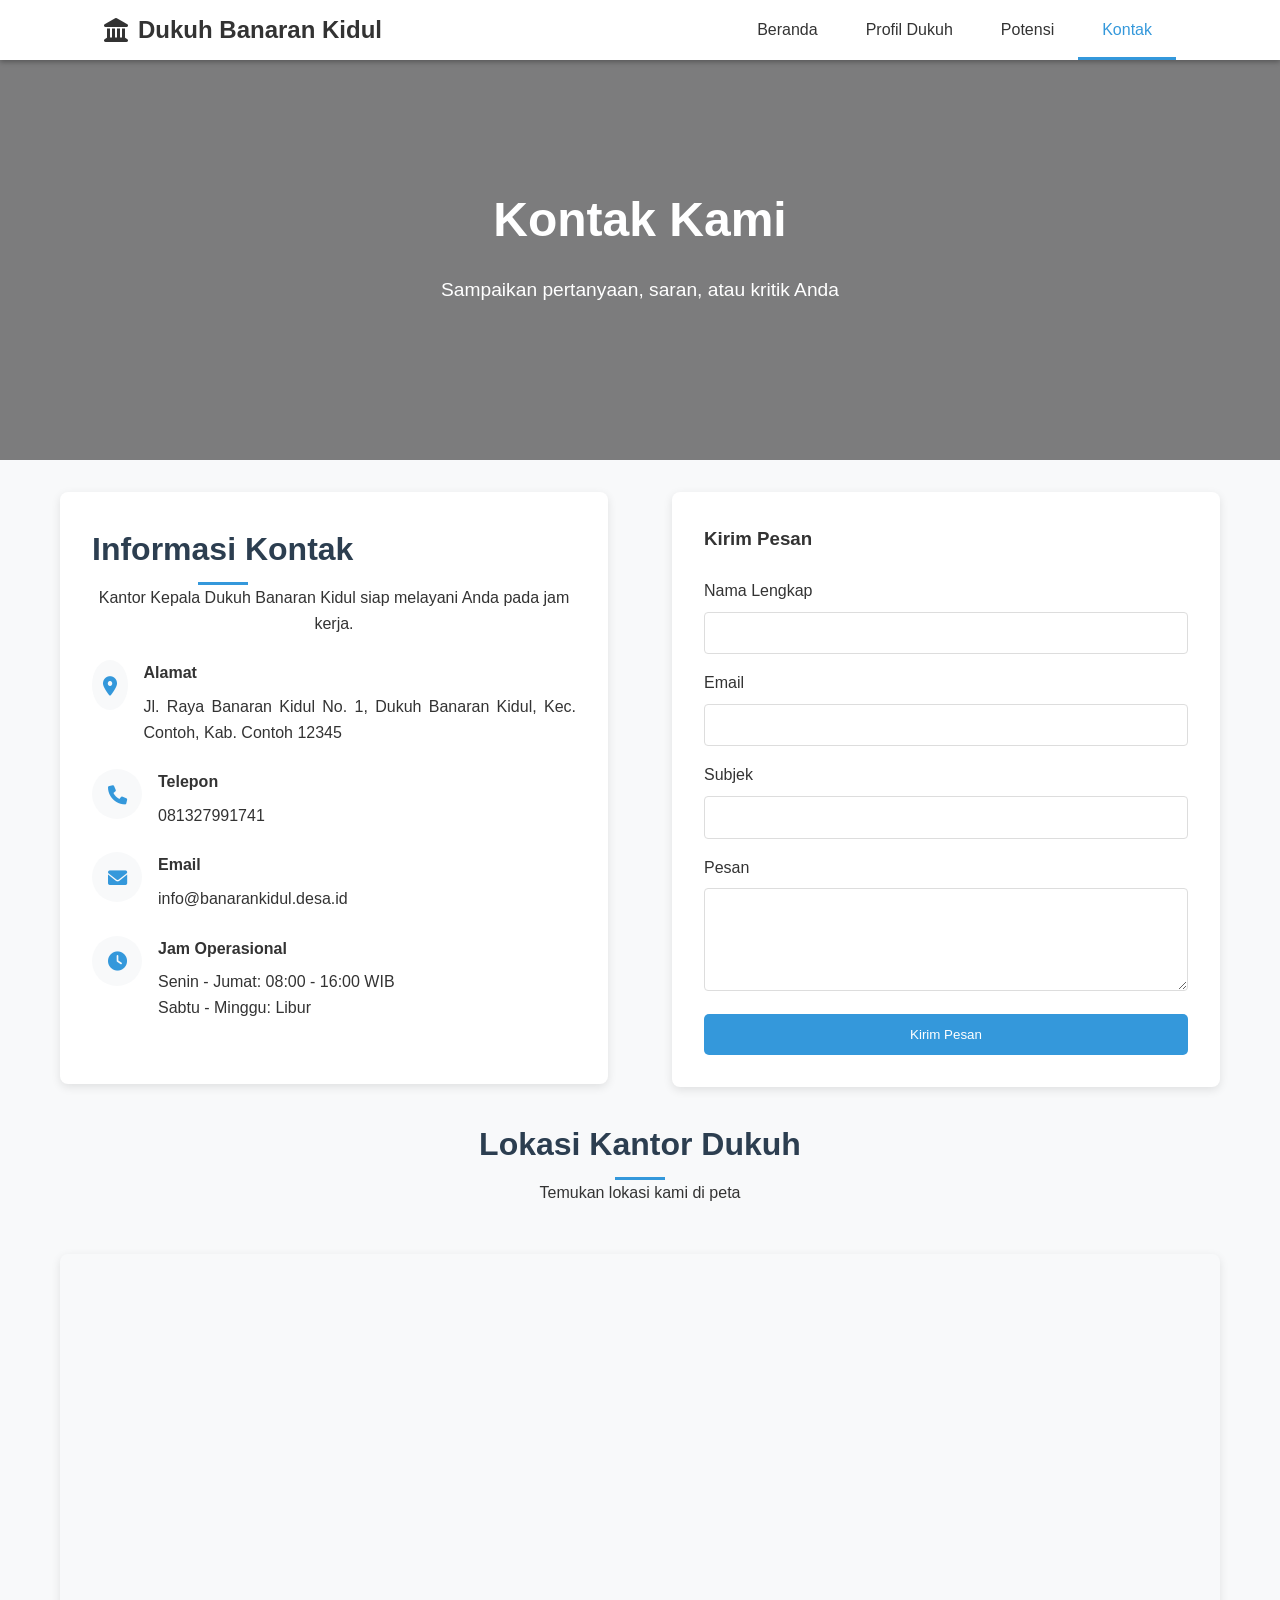
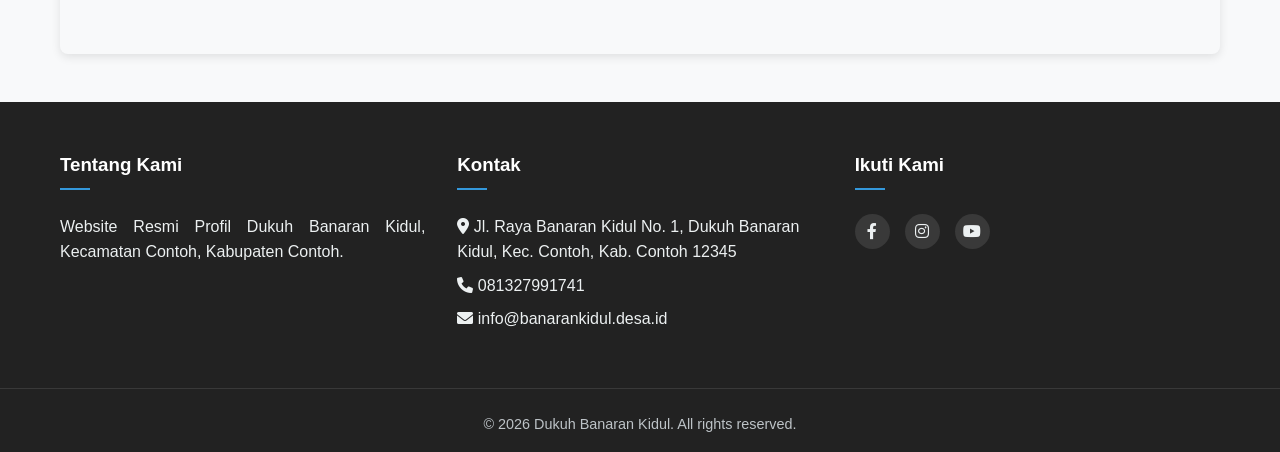
==== contact.html @ 7374b378 "first commit" ====
<!DOCTYPE html>
<html lang="id">
<head>
    <meta charset="UTF-8">
    <meta name="viewport" content="width=device-width, initial-scale=1.0">
    <title>Kontak - Dukuh Banaran Kidul</title>
    <link rel="icon" type="image/svg+xml" href="data:image/svg+xml,%3Csvg xmlns='http://www.w3.org/2000/svg' viewBox='0 0 64 64'%3E%3Crect width='64' height='64' rx='12' fill='%233498db'/%3E%3Cpath d='M16 30 L32 18 L48 30 V50 H16 Z' fill='%23ffffff'/%3E%3Crect x='26' y='34' width='12' height='16' fill='%233498db'/%3E%3C/svg%3E">
    <link rel="stylesheet" href="css/style.css">
    <link rel="stylesheet" href="https://cdnjs.cloudflare.com/ajax/libs/font-awesome/6.0.0/css/all.min.css">
</head>
<body>

    <!-- Preloader -->
    <div id="preloader">
        <div class="loader-spinner"></div>
        <div class="loader-text">SELAMAT DATANG</div>
    </div>

    <!-- Header -->
    <header>
        <nav class="navbar">
            <a href="index.html" class="logo">
                <i class="fas fa-landmark"></i> Dukuh Banaran Kidul
            </a>
            <div class="menu-toggle">
                <i class="fas fa-bars"></i>
            </div>
            <ul class="nav-links">
                <li><a href="index.html">Beranda</a></li>
                <li><a href="profile.html">Profil Dukuh</a></li>
                <li class="dropdown">
                    <a href="#" class="dropdown-toggle">Potensi</a>
                    <div class="dropdown-content">
                        <a href="tourism.html">Wisata</a>
                        <a href="posyandu.html">Posyandu</a>
                        <a href="umkm.html">UMKM</a>
                        <a href="gallery.html">Galeri Kegiatan</a>
                    </div>
                </li>
                <li><a href="contact.html" class="active">Kontak</a></li>
            </ul>
        </nav>
    </header>

    <!-- Page Header -->
    <div class="hero" style="background-image: linear-gradient(rgba(0,0,0,0.5), rgba(0,0,0,0.5)), url('https://placehold.co/1920x600/e67e22/ffffff?text=Hubungi+Kami');">
        <div class="hero-content">
            <h1>Kontak Kami</h1>
            <p>Sampaikan pertanyaan, saran, atau kritik Anda</p>
        </div>
    </div>

    <!-- Contact Info & Form -->
    <section class="container">
        <div class="grid contact-grid">
            
            <!-- Info -->
            <div class="contact-info">
                <div class="section-title" style="text-align: left;">
                    <h2>Informasi Kontak</h2>
                    <p>Kantor Kepala Dukuh Banaran Kidul siap melayani Anda pada jam kerja.</p>
                </div>
                
                <div style="margin-bottom: 2rem;">
                    <div style="display: flex; gap: 1rem; margin-bottom: 1.5rem;">
                        <div style="width: 50px; height: 50px; background: var(--light-bg); display: flex; align-items: center; justify-content: center; border-radius: 50%; color: var(--secondary-color); font-size: 1.2rem;">
                            <i class="fas fa-map-marker-alt"></i>
                        </div>
                        <div>
                            <h4 style="margin-bottom: 0.5rem;">Alamat</h4>
                            <p id="contact-address">Jl. Raya Banaran Kidul No. 1, Dukuh Banaran Kidul, Kec. Contoh, Kab. Contoh</p>
                        </div>
                    </div>

                    <div style="display: flex; gap: 1rem; margin-bottom: 1.5rem;">
                        <div style="width: 50px; height: 50px; background: var(--light-bg); display: flex; align-items: center; justify-content: center; border-radius: 50%; color: var(--secondary-color); font-size: 1.2rem;">
                            <i class="fas fa-phone"></i>
                        </div>
                        <div>
                            <h4 style="margin-bottom: 0.5rem;">Telepon</h4>
                            <p id="contact-phone">081327991741</p>
                        </div>
                    </div>

                    <div style="display: flex; gap: 1rem; margin-bottom: 1.5rem;">
                        <div style="width: 50px; height: 50px; background: var(--light-bg); display: flex; align-items: center; justify-content: center; border-radius: 50%; color: var(--secondary-color); font-size: 1.2rem;">
                            <i class="fas fa-envelope"></i>
                        </div>
                        <div>
                            <h4 style="margin-bottom: 0.5rem;">Email</h4>
                            <p id="contact-email">info@banarankidul.desa.id</p>
                        </div>
                    </div>

                    <div style="display: flex; gap: 1rem; margin-bottom: 1.5rem;">
                        <div style="width: 50px; height: 50px; background: var(--light-bg); display: flex; align-items: center; justify-content: center; border-radius: 50%; color: var(--secondary-color); font-size: 1.2rem;">
                            <i class="fas fa-clock"></i>
                        </div>
                        <div>
                            <h4 style="margin-bottom: 0.5rem;">Jam Operasional</h4>
                            <p>Senin - Jumat: 08:00 - 16:00 WIB<br>Sabtu - Minggu: Libur</p>
                        </div>
                    </div>
                </div>
            </div>

            <!-- Form -->
            <div class="contact-form">
                <h3 style="margin-bottom: 1.5rem;">Kirim Pesan</h3>
                <form onsubmit="event.preventDefault(); alert('Terima kasih! Pesan Anda telah terkirim (Simulasi).');">
                    <div style="margin-bottom: 1rem;">
                        <label for="name" style="display: block; margin-bottom: 0.5rem;">Nama Lengkap</label>
                        <input type="text" id="name" style="width: 100%; padding: 0.8rem; border: 1px solid #ddd; border-radius: 4px;" required>
                    </div>
                    <div style="margin-bottom: 1rem;">
                        <label for="email" style="display: block; margin-bottom: 0.5rem;">Email</label>
                        <input type="email" id="email" style="width: 100%; padding: 0.8rem; border: 1px solid #ddd; border-radius: 4px;" required>
                    </div>
                    <div style="margin-bottom: 1rem;">
                        <label for="subject" style="display: block; margin-bottom: 0.5rem;">Subjek</label>
                        <input type="text" id="subject" style="width: 100%; padding: 0.8rem; border: 1px solid #ddd; border-radius: 4px;" required>
                    </div>
                    <div style="margin-bottom: 1rem;">
                        <label for="message" style="display: block; margin-bottom: 0.5rem;">Pesan</label>
                        <textarea id="message" rows="5" style="width: 100%; padding: 0.8rem; border: 1px solid #ddd; border-radius: 4px;" required></textarea>
                    </div>
                    <button type="submit" class="btn" style="width: 100%;">Kirim Pesan</button>
                </form>
            </div>

        </div>
    </section>

    <!-- Map -->
    <section class="container">
        <div class="section-title">
            <h2>Lokasi Kantor Dukuh</h2>
            <p>Temukan lokasi kami di peta</p>
        </div>
        <div class="contact-map">
            <iframe 
                width="100%" 
                height="100%" 
                frameborder="0" 
                scrolling="no" 
                marginheight="0" 
                marginwidth="0" 
                src="https://maps.google.com/maps?q=-7.801368,110.364756&hl=id&z=15&amp;output=embed">
            </iframe>
        </div>
    </section>

    <!-- Footer -->
    <footer>
        <div class="footer-content">
            <div class="footer-section">
                <h3>Tentang Kami</h3>
                <p id="footer-desc">Website Resmi Profil Dukuh Banaran Kidul.</p>
            </div>
            <div class="footer-section">
                <h3>Kontak</h3>
                <ul class="footer-links">
                    <li><i class="fas fa-map-marker-alt"></i> <span id="footer-address">Alamat Dukuh</span></li>
                    <li><i class="fas fa-phone"></i> <span id="footer-phone">Telepon</span></li>
                    <li><i class="fas fa-envelope"></i> <span id="footer-email">Email</span></li>
                </ul>
            </div>
            <div class="footer-section">
                <h3>Ikuti Kami</h3>
                <div class="social-links">
                    <a href="#" id="social-fb"><i class="fab fa-facebook-f"></i></a>
                    <a href="#" id="social-ig"><i class="fab fa-instagram"></i></a>
                    <a href="#" id="social-yt"><i class="fab fa-youtube"></i></a>
                </div>
            </div>
        </div>
        <div class="copyright">
            &copy; 2026 Dukuh Banaran Kidul. All rights reserved.
        </div>
    </footer>

    <script src="js/script.js"></script>
    <script>
        // Update contact specific info from config
        window.addEventListener('load', async () => {
            try {
                const response = await fetch('data/config.json');
                const config = await response.json();
                
                const cAddress = document.getElementById('contact-address');
                const cPhone = document.getElementById('contact-phone');
                const cEmail = document.getElementById('contact-email');

                if (cAddress) cAddress.textContent = config.address;
                if (cPhone) cPhone.textContent = config.phone;
                if (cEmail) cEmail.textContent = config.email;

            } catch (e) { console.error(e); }
        });
    </script>
</body>
</html>
---- css/style.css ----
:root {
    --primary-color: #2c3e50; /* Dark blue/gray */
    --secondary-color: #3498db; /* Blue matching navbar hover */
    --accent-color: #e67e22; /* Orange */
    --text-color: #333;
    --light-bg: #f8f9fa;
    --white: #ffffff;
    --footer-bg: #222222; /* Match navbar */
    --footer-text: #ecf0f1;
    --transition: all 0.3s ease;
    
    /* Navbar Theme Variables - Reverted to Light/Transparent */
    --navbar-bg: #ffffff;
    --navbar-text: #333333;
    --navbar-hover: #3498db; 
    --dropdown-bg: rgba(255, 255, 255, 0.95); /* Transparent White */
}

* {
    margin: 0;
    padding: 0;
    box-sizing: border-box;
    font-family: 'Segoe UI', Tahoma, Geneva, Verdana, sans-serif;
}

body {
    line-height: 1.6;
    color: var(--text-color);
    background-color: var(--light-bg);
    overflow-x: hidden; /* Prevent horizontal scroll due to animations */
}

a {
    text-decoration: none;
    color: inherit;
}

p {
    text-align: justify;
}

/* Header & Navigation */
header {
    background-color: var(--navbar-bg);
    box-shadow: 0 2px 5px rgba(0,0,0,0.3);
    position: sticky;
    top: 0;
    z-index: 1000;
}

.navbar {
    display: flex;
    justify-content: space-between;
    align-items: center;
    padding: 0 5%;
    max-width: 1200px;
    margin: 0 auto;
    height: 60px;
}

.logo {
    font-size: 1.5rem;
    font-weight: bold;
    color: var(--navbar-text);
    display: flex;
    align-items: center;
    gap: 10px;
}

.nav-links {
    display: flex;
    list-style: none;
    gap: 0;
    height: 100%;
    align-items: center;
}

.nav-links li {
    height: 100%;
    display: flex;
    align-items: center;
}

.nav-links li a {
    color: var(--navbar-text);
    font-weight: 500;
    padding: 0 1.5rem;
    height: 100%;
    display: flex;
    align-items: center;
    border-radius: 0;
    position: relative; /* For ::after positioning */
    transition: color 0.3s ease;
}

/* Underline animation using pseudo-element */
.nav-links li a::after {
    content: '';
    position: absolute;
    bottom: 0;
    left: 0;
    width: 0;
    height: 3px;
    background-color: var(--navbar-hover);
    transition: width 0.3s ease;
}

.nav-links li a:hover, .nav-links li a.active {
    background-color: transparent;
    color: var(--navbar-hover);
}

.nav-links li a:hover::after, .nav-links li a.active::after {
    width: 100%;
}

/* Dropdown Menu */
.dropdown {
    position: relative;
    height: 100%;
}

.dropdown-content {
    display: block; /* Always block for animation, control with visibility */
    visibility: hidden;
    position: absolute;
    background-color: var(--dropdown-bg);
    backdrop-filter: blur(10px); /* Glassmorphism effect */
    -webkit-backdrop-filter: blur(10px);
    min-width: 220px;
    box-shadow: 0 5px 15px rgba(0,0,0,0.1);
    z-index: 1001;
    border-radius: 0 0 4px 4px;
    top: 100%;
    left: 0;
    opacity: 0;
    transform: translateY(10px) scaleY(0.95);
    transform-origin: top center;
    transition: opacity 0.3s cubic-bezier(0.4, 0, 0.2, 1), 
                transform 0.3s cubic-bezier(0.4, 0, 0.2, 1),
                visibility 0.3s;
}

/* Show dropdown when active (clicked) */
.dropdown.active .dropdown-content {
    visibility: visible;
    opacity: 1;
    transform: translateY(0) scaleY(1);
}

.dropdown-content a {
    color: var(--text-color) !important;
    padding: 14px 20px;
    text-decoration: none;
    display: block;
    font-size: 0.95rem;
    background: none !important;
    border-bottom: 1px solid rgba(0,0,0,0.05);
    transition: background-color 0.2s ease, padding-left 0.2s ease;
}

.dropdown-content a:hover {
    background-color: var(--light-bg) !important;
    color: var(--secondary-color) !important;
    padding-left: 25px;
}


.menu-toggle {
    display: none;
    font-size: 1.5rem;
    cursor: pointer;
}

/* Preloader */
#preloader {
    position: fixed;
    top: 0;
    left: 0;
    width: 100%;
    height: 100%;
    background-color: var(--primary-color);
    z-index: 9999;
    display: flex;
    flex-direction: column;
    justify-content: center;
    align-items: center;
    color: white;
    transition: opacity 0.5s ease-out, visibility 0.5s ease-out;
}

.loader-spinner {
    width: 50px;
    height: 50px;
    border: 5px solid rgba(255,255,255,0.3);
    border-radius: 50%;
    border-top-color: var(--secondary-color);
    animation: spin 1s ease-in-out infinite;
    margin-bottom: 20px;
}

.loader-text {
    font-size: 1.5rem;
    font-weight: bold;
    letter-spacing: 2px;
    animation: pulse 1.5s infinite;
}

/* Animations */
@keyframes spin {
    to { transform: rotate(360deg); }
}

@keyframes pulse {
    0% { opacity: 0.6; }
    50% { opacity: 1; }
    100% { opacity: 0.6; }
}

@keyframes fadeInUp {
    from {
        opacity: 0;
        transform: translateY(30px);
    }
    to {
        opacity: 1;
        transform: translateY(0);
    }
}

.fade-in-up {
    opacity: 0; /* Hidden initially */
    animation: fadeInUp 0.8s ease-out forwards;
}

/* Staggered animation delays */
.delay-100 { animation-delay: 0.1s; }
.delay-200 { animation-delay: 0.2s; }
.delay-300 { animation-delay: 0.3s; }
.delay-400 { animation-delay: 0.4s; }

/* Stats Section */
.stats-section {
    background-color: var(--primary-color);
    color: white;
    padding: 4rem 0;
    text-align: center;
}

.stats-grid {
    display: grid;
    grid-template-columns: repeat(auto-fit, minmax(200px, 1fr));
    gap: 2rem;
    max-width: 1200px;
    margin: 0 auto;
    padding: 0 20px;
}

.stat-item {
    padding: 2rem;
    background: rgba(255,255,255,0.1);
    border-radius: 8px;
    transition: var(--transition);
}

.stat-item:hover {
    transform: translateY(-5px);
    background: rgba(255,255,255,0.15);
}

.stat-number {
    font-size: 3rem;
    font-weight: bold;
    color: var(--secondary-color);
    margin-bottom: 0.5rem;
}

.stat-label {
    font-size: 1.1rem;
    opacity: 0.9;
}

/* Hero Section */
.hero {
    position: relative;
    background: linear-gradient(rgba(0,0,0,0.5), rgba(0,0,0,0.5)), url('https://placehold.co/1920x600/2c3e50/ffffff?text=Dukuh+Banaran+Kidul');
    background-size: cover;
    background-position: center;
    height: 400px;
    display: flex;
    align-items: center;
    justify-content: center;
    text-align: center;
    color: var(--white);
    padding: 0 20px;
    overflow: hidden;
}

.hero-slider {
    position: absolute;
    top: 0;
    left: 0;
    width: 100%;
    height: 100%;
    z-index: 0;
}

.hero-slide {
    position: absolute;
    top: 0;
    left: 0;
    width: 100%;
    height: 100%;
    background-size: cover;
    background-position: center;
    opacity: 0;
    transition: opacity 0.6s ease-in-out;
}

.hero-slide.active {
    opacity: 1;
}

.hero-content {
    position: relative;
    z-index: 1;
}

.hero-content h1 {
    font-size: 3rem;
    margin-bottom: 1rem;
}

.hero-content p {
    font-size: 1.2rem;
    margin-bottom: 2rem;
    text-align: center;
}

.hero-nav {
    position: absolute;
    top: 50%;
    transform: translateY(-50%);
    background-color: rgba(0, 0, 0, 0.4);
    border: none;
    color: var(--white);
    width: 40px;
    height: 40px;
    display: flex;
    align-items: center;
    justify-content: center;
    border-radius: 50%;
    cursor: pointer;
    z-index: 2;
    transition: background-color 0.3s ease, transform 0.2s ease;
}

.hero-prev {
    left: 20px;
}

.hero-next {
    right: 20px;
}

.hero-nav:hover {
    background-color: rgba(0, 0, 0, 0.6);
    transform: translateY(-50%) scale(1.05);
}

.hero-dots {
    position: absolute;
    bottom: 20px;
    left: 50%;
    transform: translateX(-50%);
    display: flex;
    gap: 8px;
    z-index: 2;
}

.hero-dot {
    width: 10px;
    height: 10px;
    border-radius: 50%;
    border: 2px solid var(--white);
    background-color: transparent;
    cursor: pointer;
    padding: 0;
}

.hero-dot.active {
    background-color: var(--secondary-color);
    border-color: var(--secondary-color);
}

.btn {
    display: inline-block;
    padding: 0.8rem 1.5rem;
    background-color: var(--secondary-color);
    color: var(--white);
    border-radius: 5px;
    transition: var(--transition);
    border: none;
    cursor: pointer;
}

.btn:hover {
    background-color: #219150;
    transform: translateY(-2px);
}

/* Main Content */
.container {
    max-width: 1200px;
    margin: 2rem auto;
    padding: 0 20px;
}

.section-title {
    text-align: center;
    margin-bottom: 3rem;
}

.section-title h2 {
    font-size: 2rem;
    color: var(--primary-color);
    position: relative;
    display: inline-block;
    padding-bottom: 10px;
}

.section-title h2::after {
    content: '';
    position: absolute;
    bottom: 0;
    left: 50%;
    transform: translateX(-50%);
    width: 50px;
    height: 3px;
    background-color: var(--secondary-color);
}

.section-title p {
    text-align: center;
}

.geo-layout {
    display: grid;
    grid-template-columns: minmax(0, 1.2fr) minmax(0, 1fr);
    gap: 1.5rem;
    align-items: flex-start;
}

.geo-map {
    height: 300px;
    border-radius: 8px;
    overflow: hidden;
}

/* Card Grid */
.grid {
    display: grid;
    grid-template-columns: repeat(auto-fit, minmax(300px, 1fr));
    gap: 2rem;
}

.card {
    background: var(--white);
    border-radius: 8px;
    overflow: hidden;
    box-shadow: 0 3px 10px rgba(0,0,0,0.1);
    transition: var(--transition);
}

.card:hover {
    transform: translateY(-5px);
    box-shadow: 0 5px 15px rgba(0,0,0,0.2);
}

.card-img {
    width: 100%;
    height: 200px;
    object-fit: cover;
}

.card-content {
    padding: 1.5rem;
}

.card-title {
    font-size: 1.25rem;
    margin-bottom: 0.5rem;
    color: var(--primary-color);
}

.card-meta {
    font-size: 0.9rem;
    color: #666;
    margin-bottom: 1rem;
}

.card-text {
    margin-bottom: 1rem;
    color: #555;
}

.read-more {
    color: var(--secondary-color);
    font-weight: 600;
    display: inline-flex;
    align-items: center;
    gap: 5px;
}

.read-more:hover {
    text-decoration: underline;
}

 .org-wrapper {
    max-width: 960px;
    margin: 0 auto;
}

.org-intro {
    text-align: center;
    margin-bottom: 2rem;
    color: #555;
}

.org-grid {
    display: grid;
    grid-template-columns: repeat(auto-fit, minmax(220px, 1fr));
    gap: 1.5rem;
}

.org-card {
    padding: 1.5rem 1.25rem;
    border-radius: 10px;
    background: linear-gradient(135deg, #ffffff, #f5f9ff);
    box-shadow: 0 4px 12px rgba(0,0,0,0.06);
    text-align: center;
    transition: transform 0.25s ease, box-shadow 0.25s ease;
}

.org-card:hover {
    transform: translateY(-4px);
    box-shadow: 0 8px 18px rgba(0,0,0,0.1);
}

.org-card-lead {
    border-top: 4px solid var(--secondary-color);
}

.org-icon {
    font-size: 1.8rem;
    color: var(--secondary-color);
    margin-bottom: 0.75rem;
}

.org-role {
    font-weight: 700;
    color: var(--primary-color);
    margin-bottom: 0.25rem;
}

.org-name {
    color: #555;
    font-size: 0.95rem;
}

.org-badge {
    display: inline-block;
    margin-top: 0.6rem;
    padding: 0.25rem 0.8rem;
    font-size: 0.8rem;
    border-radius: 999px;
    background-color: var(--secondary-color);
    color: #fff;
}

/* Features/Potency Section */
.feature-card {
    text-align: center;
    padding: 2rem;
    background: var(--white);
    border-radius: 8px;
    box-shadow: 0 3px 10px rgba(0,0,0,0.05);
}

.feature-icon {
    font-size: 2.5rem;
    color: var(--secondary-color);
    margin-bottom: 1rem;
}

.contact-grid {
    grid-template-columns: 1fr 1fr;
    gap: 4rem;
    align-items: flex-start;
}

.contact-info,
.contact-form {
    background: var(--white);
    padding: 2rem;
    border-radius: 8px;
    box-shadow: 0 3px 10px rgba(0,0,0,0.1);
}

.contact-info .section-title {
    text-align: left;
    margin-bottom: 1.5rem;
}

.contact-map {
    width: 100%;
    height: 400px;
    border-radius: 8px;
    overflow: hidden;
    box-shadow: 0 3px 10px rgba(0,0,0,0.1);
}

/* Footer */
footer {
    background-color: var(--footer-bg);
    color: var(--footer-text);
    padding: 3rem 0 1rem;
    margin-top: 3rem;
}

.footer-content {
    display: grid;
    grid-template-columns: repeat(auto-fit, minmax(250px, 1fr));
    gap: 2rem;
    max-width: 1200px;
    margin: 0 auto;
    padding: 0 20px;
}

.footer-section h3 {
    margin-bottom: 1.5rem;
    color: var(--white);
    position: relative;
    padding-bottom: 10px;
}

.footer-section h3::after {
    content: '';
    position: absolute;
    bottom: 0;
    left: 0;
    width: 30px;
    height: 2px;
    background-color: var(--secondary-color);
}

.footer-links li {
    list-style: none;
    margin-bottom: 0.5rem;
}

.footer-links a {
    color: #bdc3c7;
    transition: var(--transition);
}

.footer-links a:hover {
    color: var(--white);
    padding-left: 5px;
}

.social-links {
    display: flex;
    gap: 15px;
}

.social-links a {
    width: 35px;
    height: 35px;
    background: rgba(255,255,255,0.1);
    display: flex;
    align-items: center;
    justify-content: center;
    border-radius: 50%;
    transition: var(--transition);
}

.social-links a:hover {
    background: var(--secondary-color);
}

.copyright {
    text-align: center;
    margin-top: 3rem;
    padding-top: 1.5rem;
    border-top: 1px solid rgba(255,255,255,0.1);
    font-size: 0.9rem;
    color: #bdc3c7;
}

/* Responsive */
@media (max-width: 768px) {
    header {
        background-color: var(--primary-color);
        box-shadow: 0 2px 5px rgba(0,0,0,0.3);
    }

    .navbar {
        padding: 0 0.75rem;
        height: 50px;
    }

    .logo {
        font-size: 1.15rem;
        color: var(--white);
    }

    .navbar .fas.fa-landmark {
        font-size: 1.1rem;
    }

    .menu-toggle {
        display: block;
        color: var(--white);
    }

    .nav-links {
        position: absolute;
        top: 100%;
        left: 0;
        width: 100%;
        background-color: var(--primary-color);
        flex-direction: column;
        padding: 0;
        box-shadow: 0 5px 5px rgba(0,0,0,0.25);
        display: none;
        height: auto;
        z-index: 999;
    }

    .nav-links.active {
        display: flex;
    }

    .nav-links li {
        text-align: left;
        width: 100%;
        height: auto;
        border-bottom: 1px solid rgba(255,255,255,0.08);
    }

    .nav-links li a {
        padding: 0.9rem 1.25rem;
        height: auto;
        display: block;
        color: var(--white);
    }

    .dropdown {
        display: block;
        width: 100%;
        height: auto;
    }
    
    .dropdown-content {
        position: relative;
        box-shadow: none;
        background-color: var(--primary-color);
        width: 100%;
        top: 0;
        opacity: 1; 
        transform: none;
        display: none;
        padding: 0;
        backdrop-filter: none;
    }
    
    .dropdown.active .dropdown-content {
        display: block;
    }

    .dropdown-content a {
        padding: 0.8rem 1.25rem;
        font-size: 0.9rem;
        background-color: transparent !important;
        color: var(--white) !important;
    }

    .geo-layout {
        grid-template-columns: 1fr;
    }

    .geo-map {
        order: 1;
        height: 260px;
        margin-bottom: 1rem;
    }

    .geo-text {
        order: 2;
    }

    .contact-grid {
        grid-template-columns: 1fr;
        gap: 2rem;
    }

    .contact-info,
    .contact-form {
        padding: 1.5rem;
    }

    .contact-map {
        height: 260px;
    }

    .geo-layout {
        grid-template-columns: 1fr;
    }

    .geo-map {
        order: 1;
        height: 260px;
        margin-bottom: 1rem;
    }

    .geo-text {
        order: 2;
    }
    
    .hero {
        height: auto;
        padding: 3rem 1.5rem;
    }

    .hero-content h1 {
        font-size: 2rem;
    }

    .hero-content p {
        font-size: 1rem;
    }

    .stats-section {
        padding: 3rem 0;
    }

    .stats-grid {
        gap: 1.5rem;
        grid-template-columns: repeat(2, minmax(0, 1fr));
    }

    .stat-item {
        padding: 1.5rem;
    }

    .stat-number {
        font-size: 2.4rem;
    }

    .container {
        margin: 1.5rem auto;
        padding: 0 16px;
    }

    .section-title h2 {
        font-size: 1.6rem;
    }

    .grid {
        grid-template-columns: 1fr;
        gap: 1.5rem;
    }

    .org-grid {
        grid-template-columns: repeat(2, minmax(0, 1fr));
    }

    .card-img {
        height: 180px;
    }

    .footer-content {
        grid-template-columns: 1fr;
        gap: 1.5rem;
    }
}

@media (max-width: 480px) {
    .hero {
        padding: 2.5rem 1rem;
    }

    .hero-content h1 {
        font-size: 1.6rem;
    }

    .hero-content p {
        font-size: 0.95rem;
    }

    .stat-number {
        font-size: 2.1rem;
    }

    .card-content {
        padding: 1.25rem;
    }
}
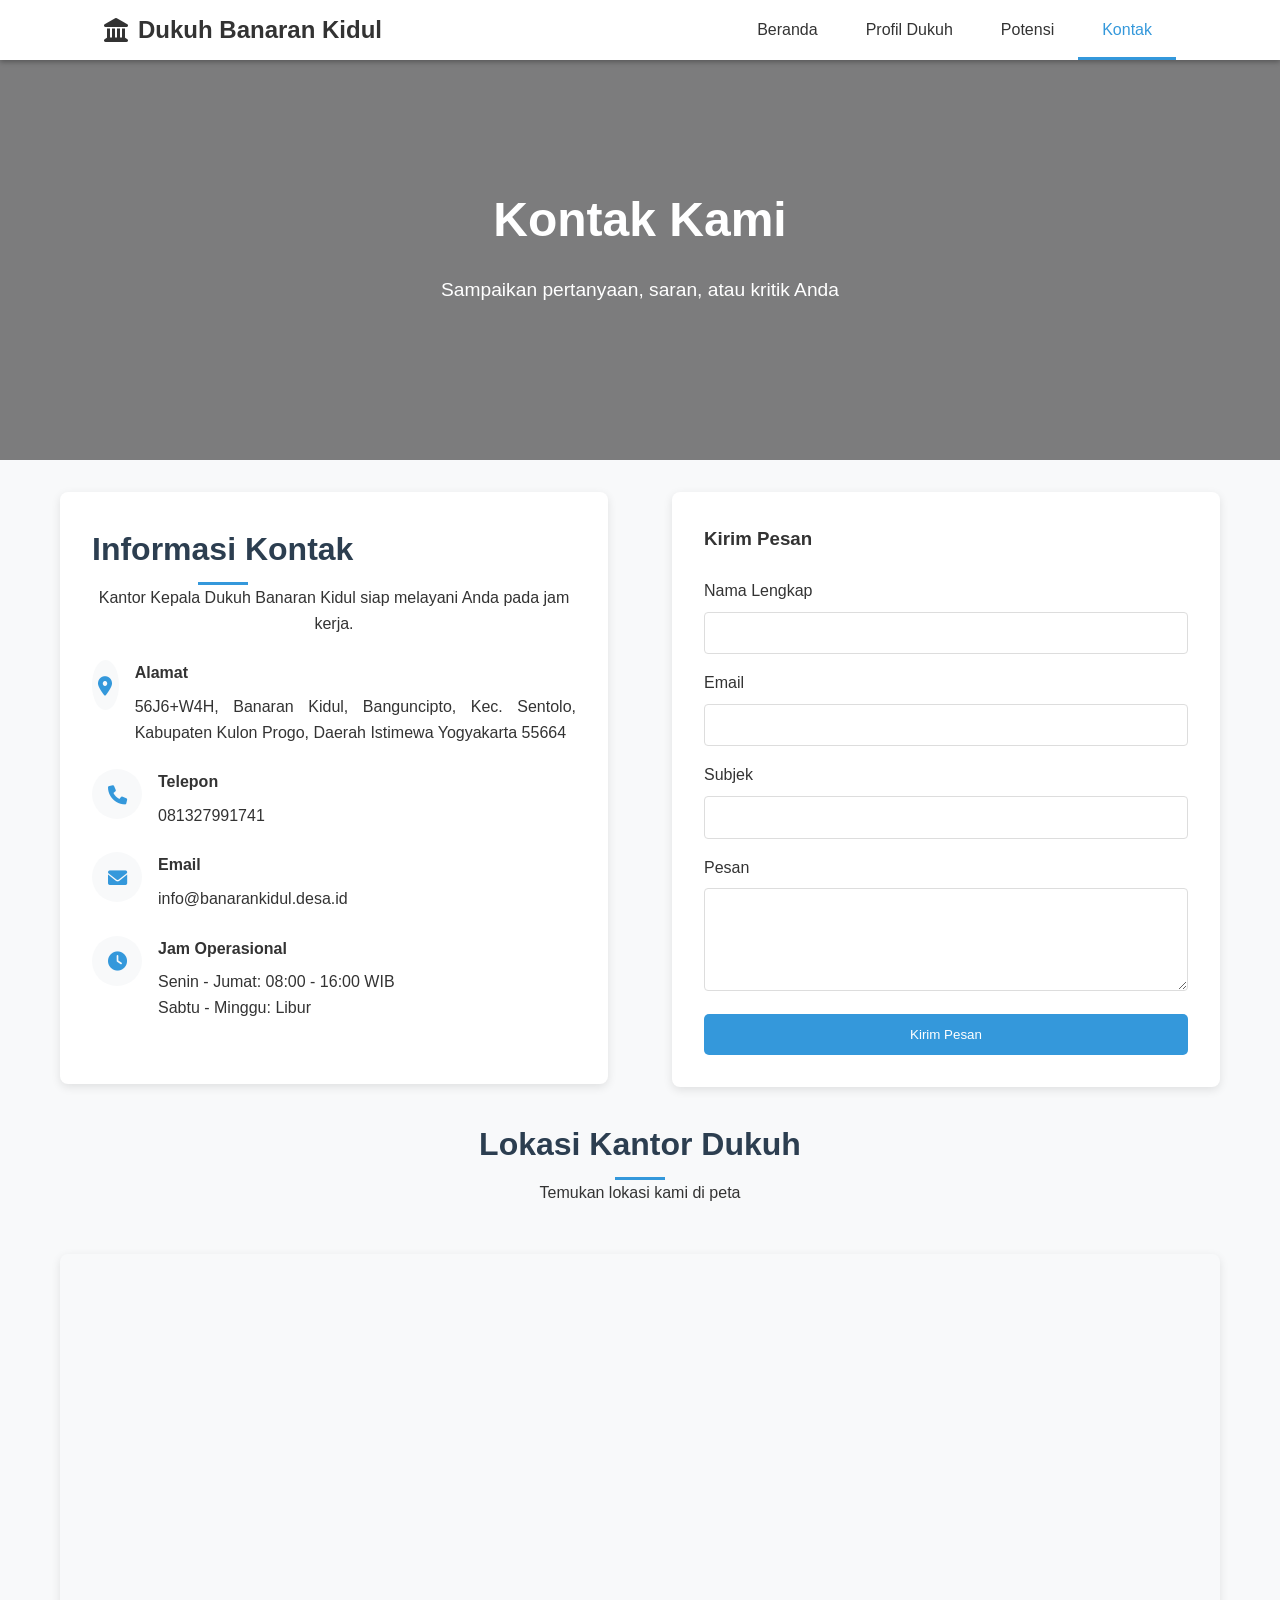
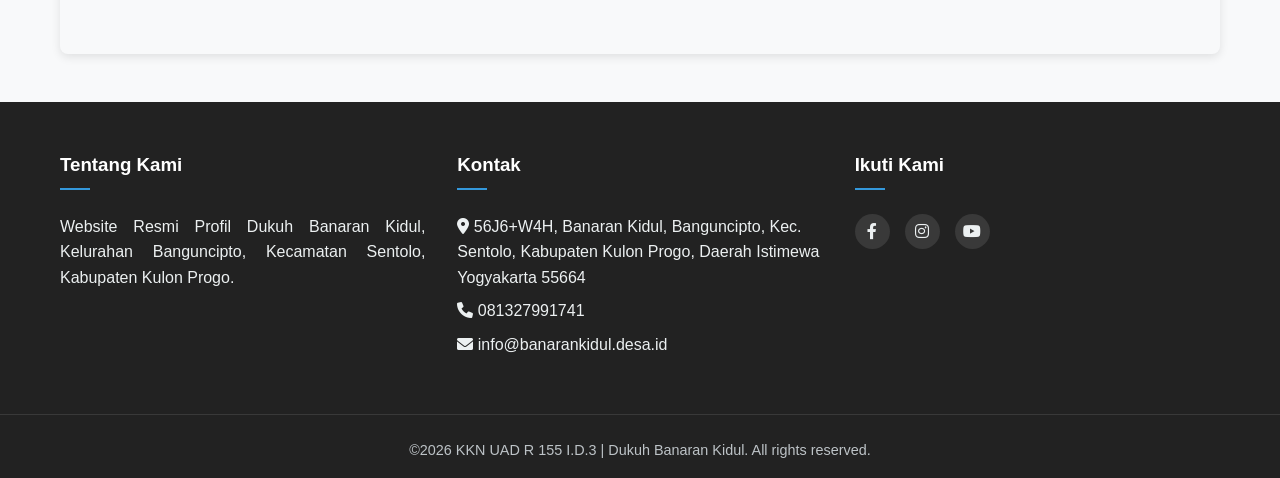
==== commit c4353927: "second commit" ====
--- a/contact.html
+++ b/contact.html
@@ -175,7 +175,7 @@
             </div>
         </div>
         <div class="copyright">
-            &copy; 2026 Dukuh Banaran Kidul. All rights reserved.
+            &copy;2026 KKN UAD R 155 I.D.3 | Dukuh Banaran Kidul. All rights reserved.
         </div>
     </footer>
 
--- a/css/style.css
+++ b/css/style.css
@@ -37,6 +37,12 @@
 
 p {
     text-align: justify;
+}
+
+img {
+    max-width: 100%;
+    height: auto;
+    display: block;
 }
 
 /* Header & Navigation */
@@ -324,6 +330,7 @@
 .hero-content {
     position: relative;
     z-index: 1;
+    pointer-events: none;
 }
 
 .hero-content h1 {
@@ -335,6 +342,10 @@
     font-size: 1.2rem;
     margin-bottom: 2rem;
     text-align: center;
+}
+
+.hero-content .btn {
+    pointer-events: auto;
 }
 
 .hero-nav {
@@ -706,8 +717,9 @@
     }
 
     .navbar {
-        padding: 0 0.75rem;
-        height: 50px;
+        padding: 0 0.85rem;
+        height: 54px;
+        position: relative;
     }
 
     .logo {
@@ -726,16 +738,18 @@
 
     .nav-links {
         position: absolute;
-        top: 100%;
-        left: 0;
-        width: 100%;
-        background-color: var(--primary-color);
+        top: calc(100% + 10px);
+        right: 0.85rem;
+        left: auto;
+        width: 240px;
+        background: rgba(44, 62, 80, 0.97);
         flex-direction: column;
-        padding: 0;
-        box-shadow: 0 5px 5px rgba(0,0,0,0.25);
+        padding: 0.45rem;
+        box-shadow: 0 18px 40px rgba(0,0,0,0.45);
         display: none;
         height: auto;
-        z-index: 999;
+        z-index: 1500;
+        border-radius: 14px;
     }
 
     .nav-links.active {
@@ -746,13 +760,28 @@
         text-align: left;
         width: 100%;
         height: auto;
-        border-bottom: 1px solid rgba(255,255,255,0.08);
+        border-bottom: none;
+    }
+
+    .nav-links li + li {
+        margin-top: 0.15rem;
     }
 
     .nav-links li a {
-        padding: 0.9rem 1.25rem;
+        padding: 0.7rem 1rem;
         height: auto;
         display: block;
+        color: var(--white);
+        border-radius: 999px;
+    }
+
+    .nav-links li a::after {
+        display: none;
+    }
+
+    .nav-links li a:hover,
+    .nav-links li a.active {
+        background-color: rgba(255, 255, 255, 0.14);
         color: var(--white);
     }
 
@@ -763,11 +792,10 @@
     }
     
     .dropdown-content {
-        position: relative;
+        position: static;
         box-shadow: none;
-        background-color: var(--primary-color);
+        background-color: transparent;
         width: 100%;
-        top: 0;
         opacity: 1; 
         transform: none;
         display: none;
@@ -780,7 +808,7 @@
     }
 
     .dropdown-content a {
-        padding: 0.8rem 1.25rem;
+        padding: 0.6rem 1.5rem;
         font-size: 0.9rem;
         background-color: transparent !important;
         color: var(--white) !important;
